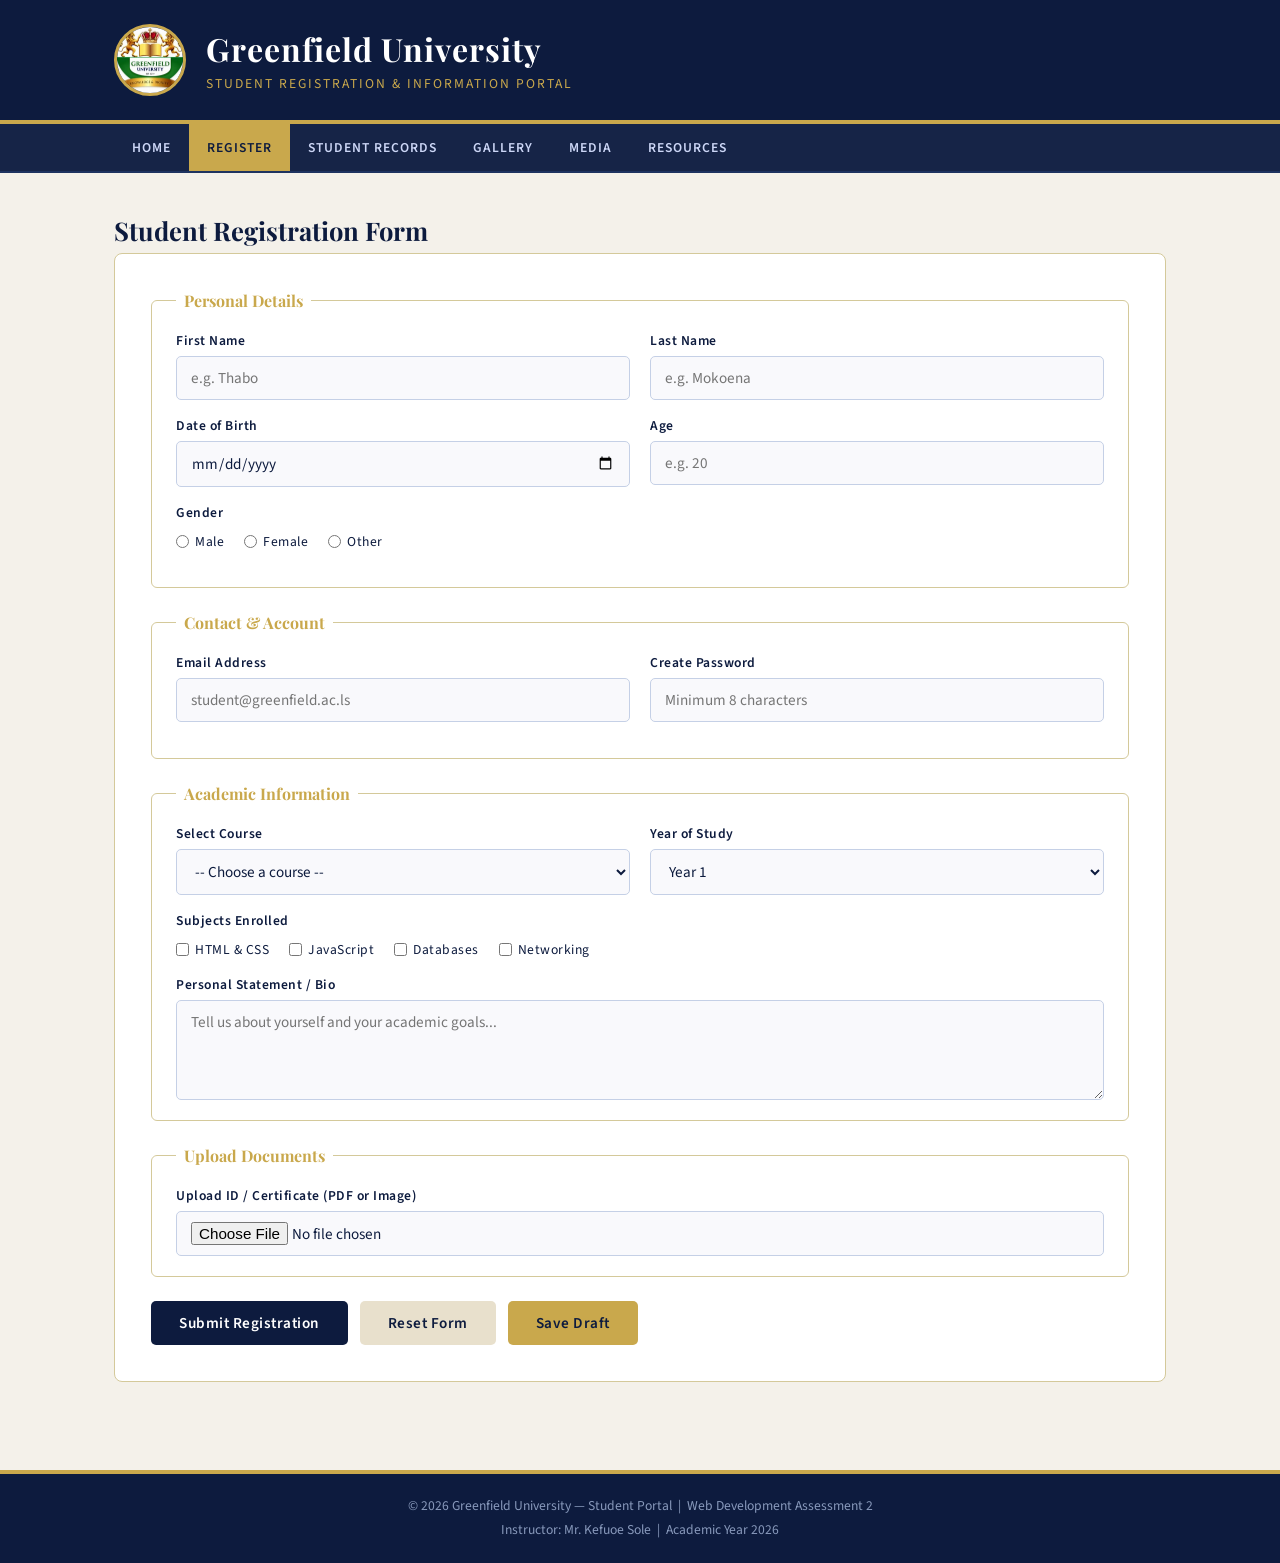
==== pages/register.html @ 241cb066 "jksdvbsd" ====
<!DOCTYPE html>
<html lang="en">
<head>
  <meta charset="UTF-8" />
  <meta name="viewport" content="width=device-width, initial-scale=1.0" />
  <title>Register — Greenfield University Portal</title>
  <!-- Shared stylesheet -->
  <link rel="stylesheet" href="style.css" />
</head>
<body>

  <!-- ===== HEADER ===== -->
  <header>
    <div class="header-inner">
    <img src="../media/logo.jpg" alt="Greenfield University logo" width="72" height="72" />
    <div>
      <h1>Greenfield University</h1>
      <p>Student Registration &amp; Information Portal</p>
    </div>
  </header>

  <!-- ===== NAVIGATION ===== -->
  <nav>
    <div class="nav-inner">
    <a href="../index.html">Home</a>
    <a href="register.html" class="active">Register</a>
    <a href="records.html">Student Records</a>
    <a href="gallery.html">Gallery</a>
    <a href="media.html">Media</a>
    <a href="resources.html">Resources</a>
    </div>
  </nav>

  <!-- ===== MAIN CONTENT ===== -->
  <main>

    <!-- Part A: Form Design -->
    <section id="registration">
      <h2>Student Registration Form</h2>

      <form action="#" method="post" enctype="multipart/form-data">

        <!-- Personal Details fieldset -->
        <fieldset>
          <legend>Personal Details</legend>

          <div class="form-row">
            <div class="form-group">
              <label for="fname">First Name</label>
              <input type="text" id="fname" name="first_name"
                     placeholder="e.g. Thabo" required />
            </div>
            <div class="form-group">
              <label for="lname">Last Name</label>
              <input type="text" id="lname" name="last_name"
                     placeholder="e.g. Mokoena" required />
            </div>
          </div>

          <div class="form-row">
            <div class="form-group">
              <label for="dob">Date of Birth</label>
              <input type="date" id="dob" name="dob" required />
            </div>
            <div class="form-group">
              <label for="age">Age</label>
              <input type="number" id="age" name="age"
                     placeholder="e.g. 20" min="16" max="99" />
            </div>
          </div>

          <div class="form-group" style="margin-bottom:16px;">
            <label>Gender</label>
            <div class="radio-group">
              <label><input type="radio" name="gender" value="male"   /> Male</label>
              <label><input type="radio" name="gender" value="female" /> Female</label>
              <label><input type="radio" name="gender" value="other"  /> Other</label>
            </div>
          </div>

        </fieldset>

        <!-- Contact & Account fieldset -->
        <fieldset>
          <legend>Contact &amp; Account</legend>

          <div class="form-row">
            <div class="form-group">
              <label for="email">Email Address</label>
              <input type="email" id="email" name="email"
                     placeholder="student@greenfield.ac.ls" required />
            </div>
            <div class="form-group">
              <label for="password">Create Password</label>
              <input type="password" id="password" name="password"
                     placeholder="Minimum 8 characters" required />
            </div>
          </div>

        </fieldset>

        <!-- Academic Information fieldset -->
        <fieldset>
          <legend>Academic Information</legend>

          <div class="form-row">
            <div class="form-group">
              <label for="course">Select Course</label>
              <select id="course" name="course" required>
                <option value="">-- Choose a course --</option>
                <option value="web_dev">Web Development</option>
                <option value="cs">Computer Science</option>
                <option value="it">Information Technology</option>
                <option value="data">Data Science</option>
                <option value="cyber">Cybersecurity</option>
              </select>
            </div>
            <div class="form-group">
              <label for="year">Year of Study</label>
              <select id="year" name="year">
                <option value="1">Year 1</option>
                <option value="2">Year 2</option>
                <option value="3">Year 3</option>
                <option value="4">Year 4</option>
              </select>
            </div>
          </div>

          <div class="form-group" style="margin-bottom:16px;">
            <label>Subjects Enrolled</label>
            <div class="check-group">
              <label><input type="checkbox" name="subject" value="html" /> HTML &amp; CSS</label>
              <label><input type="checkbox" name="subject" value="js"   /> JavaScript</label>
              <label><input type="checkbox" name="subject" value="db"   /> Databases</label>
              <label><input type="checkbox" name="subject" value="net"  /> Networking</label>
            </div>
          </div>

          <div class="form-group">
            <label for="bio">Personal Statement / Bio</label>
            <textarea id="bio" name="bio"
              placeholder="Tell us about yourself and your academic goals..."></textarea>
          </div>

        </fieldset>

        <!-- Document Upload fieldset -->
        <fieldset>
          <legend>Upload Documents</legend>
          <div class="form-group">
            <label for="doc">Upload ID / Certificate (PDF or Image)</label>
            <input type="file" id="doc" name="document" accept=".pdf,.jpg,.png" />
          </div>
        </fieldset>

        <!-- Buttons -->
        <div class="btn-row">
          <button type="submit" class="btn btn-submit">Submit Registration</button>
          <button type="reset"  class="btn btn-reset">Reset Form</button>
          <button type="button" class="btn btn-save">Save Draft</button>
        </div>

      </form>
    </section>

  </main>

  <!-- ===== FOOTER ===== -->
  <footer>
    <p>&copy; 2026 Greenfield University — Student Portal &nbsp;|&nbsp; Web Development Assessment 2</p>
    <p>Instructor: Mr. Kefuoe Sole &nbsp;|&nbsp; Academic Year 2026</p>
  </footer>

</body>
</html>
---- pages/style.css ----
/* ================================================
   Greenfield University — Student Portal
   Shared Stylesheet: style.css
   ================================================ */

@import url('https://fonts.googleapis.com/css2?family=Playfair+Display:wght@700&family=Source+Sans+3:wght@300;400;600&display=swap');

/* ---- CSS Variables ---- */
:root {
  --navy:   #0d1b3e;
  --navy2:  #162447;
  --gold:   #c9a84c;
  --light:  #f4f1ea;
  --white:  #ffffff;
  --mid:    #5a6a8a;
  --border: #d4c99a;
  --green:  #155724;
  --green-bg: #d4edda;
  --red:    #721c24;
  --red-bg: #f8d7da;
}

/* ---- Reset ---- */
* {
  box-sizing: border-box;
  margin: 0;
  padding: 0;
}

body {
  font-family: 'Source Sans 3', sans-serif;
  background: var(--light);
  color: var(--navy);
}

/* ================================================
   HEADER
   ================================================ */
header {
  background: var(--navy);
  color: var(--white);
  border-bottom: 4px solid var(--gold);
}

/* Inner wrapper keeps content aligned with main & nav */
header .header-inner {
  max-width: 1100px;
  margin: 0 auto;
  padding: 24px 24px;
  display: flex;
  align-items: center;
  gap: 20px;
}

header img {
  width: 72px;
  height: 72px;
  border-radius: 50%;
  border: 3px solid var(--gold);
  object-fit: cover;
  flex-shrink: 0;
}

header h1 {
  font-family: 'Playfair Display', serif;
  font-size: 2rem;
  letter-spacing: 1px;
  color: var(--white);
}

header p {
  color: var(--gold);
  font-size: 0.85rem;
  letter-spacing: 2px;
  text-transform: uppercase;
  margin-top: 4px;
}

/* ================================================
   NAVIGATION
   ================================================ */
nav {
  background: var(--navy2);
  border-bottom: 2px solid #1e3360;
}

/* Inner wrapper aligns nav links with header & main */
nav .nav-inner {
  max-width: 1100px;
  margin: 0 auto;
  padding: 0 24px;
  display: flex;
  flex-wrap: wrap;
  gap: 0;
}

nav a {
  color: #ccd6f6;
  text-decoration: none;
  padding: 14px 18px;
  font-size: 0.85rem;
  letter-spacing: 1px;
  text-transform: uppercase;
  transition: background 0.2s, color 0.2s;
  display: inline-block;
  font-weight: 600;
}

nav a:hover,
nav a.active {
  background: var(--gold);
  color: var(--navy);
}

/* ================================================
   MAIN CONTENT AREA
   ================================================ */
main {
  max-width: 1100px;
  margin: 0 auto;
  padding: 40px 24px;
}

section {
  margin-bottom: 48px;
}

/* ---- Headings ---- */
h2 {
  font-family: 'Playfair Display', serif;
  font-size: 1.6rem;
  color: var(--navy);
  margin-bottom: 6px;
}

h3 {
  font-size: 1.1rem;
  color: var(--mid);
  font-weight: 600;
  margin-bottom: 16px;
  text-transform: uppercase;
  letter-spacing: 1px;
}

/* ---- Horizontal Rule ---- */
hr {
  border: none;
  border-top: 2px solid var(--gold);
  margin: 36px 0;
}

/* ================================================
   FORM STYLES  (register.html)
   ================================================ */
form {
  background: var(--white);
  border: 1px solid var(--border);
  border-radius: 8px;
  padding: 36px;
}

fieldset {
  border: 1px solid var(--border);
  border-radius: 6px;
  padding: 20px 24px;
  margin-bottom: 24px;
}

legend {
  font-family: 'Playfair Display', serif;
  font-size: 1rem;
  color: var(--gold);
  padding: 0 8px;
  font-weight: 700;
}

.form-row {
  display: grid;
  grid-template-columns: 1fr 1fr;
  gap: 20px;
  margin-bottom: 16px;
}

.form-group {
  display: flex;
  flex-direction: column;
  gap: 6px;
}

label {
  font-size: 0.85rem;
  font-weight: 600;
  color: var(--navy);
  letter-spacing: 0.5px;
}

input[type="text"],
input[type="email"],
input[type="password"],
input[type="number"],
input[type="date"],
input[type="file"],
select,
textarea {
  padding: 10px 14px;
  border: 1px solid #c5d0e6;
  border-radius: 5px;
  font-family: 'Source Sans 3', sans-serif;
  font-size: 0.95rem;
  color: var(--navy);
  background: #f9f9fc;
  transition: border-color 0.2s;
}

input:focus,
select:focus,
textarea:focus {
  outline: none;
  border-color: var(--gold);
  background: var(--white);
}

textarea {
  resize: vertical;
  min-height: 100px;
}

.radio-group,
.check-group {
  display: flex;
  gap: 20px;
  flex-wrap: wrap;
  margin-top: 4px;
}

.radio-group label,
.check-group label {
  display: flex;
  align-items: center;
  gap: 6px;
  font-weight: 400;
  cursor: pointer;
}

.btn-row {
  display: flex;
  gap: 12px;
  margin-top: 24px;
}

.btn {
  padding: 11px 28px;
  border: none;
  border-radius: 5px;
  font-family: 'Source Sans 3', sans-serif;
  font-size: 0.95rem;
  font-weight: 600;
  cursor: pointer;
  letter-spacing: 0.5px;
  transition: opacity 0.2s;
}

.btn-submit { background: var(--navy);  color: var(--white); }
.btn-reset  { background: #e8e0cc;      color: var(--navy);  }
.btn-save   { background: var(--gold);  color: var(--navy);  }
.btn:hover  { opacity: 0.85; }

/* ================================================
   TABLE STYLES  (records.html)
   ================================================ */
.table-wrap {
  overflow-x: auto;
}

table {
  width: 100%;
  border-collapse: collapse;
  background: var(--white);
  border: 2px solid var(--navy);
  font-size: 0.93rem;
}

thead {
  background: var(--navy);
  color: var(--white);
}

thead th {
  padding: 13px 16px;
  text-align: left;
  font-family: 'Playfair Display', serif;
  font-size: 0.95rem;
  border: 1px solid #2a3e6a;
}

tbody tr:nth-child(even) {
  background: #f0ecde;
}

tbody td {
  padding: 11px 16px;
  border: 1px solid var(--border);
  color: var(--navy);
}

.badge {
  display: inline-block;
  padding: 3px 10px;
  border-radius: 12px;
  font-size: 0.78rem;
  font-weight: 700;
  letter-spacing: 0.5px;
}

.badge-active   { background: var(--green-bg); color: var(--green); }
.badge-inactive { background: var(--red-bg);   color: var(--red);   }

/* ================================================
   IMAGE GALLERY  (gallery.html)
   ================================================ */
.image-gallery {
  display: grid;
  grid-template-columns: 1fr 1fr;
  gap: 24px;
}

.image-card {
  background: var(--white);
  border: 1px solid var(--border);
  border-radius: 8px;
  overflow: hidden;
  text-align: center;
}

.image-card img {
  width: 100%;
  height: 260px;
  object-fit: cover;
  display: block;
}

.image-card p {
  padding: 12px;
  font-size: 0.85rem;
  color: var(--mid);
  font-style: italic;
}

/* ================================================
   VIDEO  (media.html)
   ================================================ */
.video-wrap {
  background: var(--navy);
  border: 2px solid var(--border);
  border-radius: 12px;
  padding: 36px 32px;
  text-align: center;
}

.video-wrap video {
  width: 100%;
  max-width: 800px;
  border-radius: 8px;
  border: 3px solid var(--gold);
  display: block;
  margin: 0 auto;
  box-shadow: 0 8px 32px rgba(0,0,0,0.45);
}

.video-fallback {
  display: block;
  padding: 32px;
  color: #ccd6f6;
  font-style: italic;
  background: #162447;
  border-radius: 6px;
  max-width: 800px;
  margin: 0 auto;
}

.video-caption {
  margin-top: 16px;
  color: var(--gold);
  font-size: 0.95rem;
  letter-spacing: 1px;
  text-transform: uppercase;
  font-weight: 600;
}

/* Info text below video wrap */
.video-info {
  margin-top: 24px;
  color: var(--navy);
  font-size: 0.97rem;
  line-height: 1.7;
}

/* ================================================
   IFRAME  (resources.html)
   ================================================ */
.frame-wrap {
  background: var(--white);
  border: 1px solid var(--border);
  border-radius: 8px;
  padding: 16px;
}

iframe {
  width: 100%;
  height: 480px;
  border: 2px solid var(--navy);
  border-radius: 6px;
  display: block;
}

.frame-note {
  margin-top: 10px;
  color: var(--mid);
  font-size: 0.85rem;
  text-align: center;
}

/* ================================================
   HOME PAGE HERO  (index.html)
   ================================================ */
.hero {
  background: var(--navy);
  color: var(--white);
  padding: 60px 48px;
  border-radius: 8px;
  margin-bottom: 40px;
  border-left: 6px solid var(--gold);
}

.hero h2 {
  font-family: 'Playfair Display', serif;
  font-size: 2.2rem;
  color: var(--white);
  margin-bottom: 12px;
}

.hero p {
  font-size: 1.05rem;
  color: #ccd6f6;
  max-width: 600px;
  line-height: 1.7;
}

.cards {
  display: grid;
  grid-template-columns: repeat(3, 1fr);
  gap: 20px;
}

.card {
  background: var(--white);
  border: 1px solid var(--border);
  border-top: 4px solid var(--gold);
  border-radius: 8px;
  padding: 24px;
  text-decoration: none;
  color: var(--navy);
  transition: box-shadow 0.2s, transform 0.2s;
  display: block;
}

.card:hover {
  box-shadow: 0 6px 24px rgba(13,27,62,0.12);
  transform: translateY(-3px);
}

.card h3 {
  font-family: 'Playfair Display', serif;
  font-size: 1.1rem;
  color: var(--navy);
  margin-bottom: 8px;
  text-transform: none;
  letter-spacing: 0;
}

.card p {
  font-size: 0.88rem;
  color: var(--mid);
  line-height: 1.6;
}

/* ================================================
   FOOTER
   ================================================ */
footer {
  background: var(--navy);
  color: #8899bb;
  text-align: center;
  padding: 20px;
  font-size: 0.85rem;
  border-top: 4px solid var(--gold);
  line-height: 1.8;
}

/* ================================================
   RESPONSIVE — TABLET  (max-width: 768px)
   ================================================ */
@media (max-width: 768px) {

  /* --- Header --- */
  header .header-inner {
    padding: 16px;
    gap: 14px;
  }

  header h1 {
    font-size: 1.4rem;
    letter-spacing: 0.5px;
  }

  header p {
    font-size: 0.75rem;
    letter-spacing: 1px;
  }

  header img {
    width: 54px;
    height: 54px;
  }

  /* --- Navigation: wrap links into a tighter grid --- */
  nav .nav-inner {
    padding: 0 8px;
  }

  nav a {
    padding: 11px 12px;
    font-size: 0.78rem;
    letter-spacing: 0.5px;
  }

  /* --- Main padding --- */
  main {
    padding: 24px 16px;
  }

  /* --- Headings --- */
  h2 {
    font-size: 1.35rem;
  }

  h3 {
    font-size: 0.95rem;
  }

  /* --- Form --- */
  form {
    padding: 20px 16px;
  }

  fieldset {
    padding: 16px 14px;
  }

  /* Two-column form rows become single column */
  .form-row {
    grid-template-columns: 1fr;
    gap: 14px;
  }

  /* Buttons stack on small screens */
  .btn-row {
    flex-direction: column;
    gap: 10px;
  }

  .btn {
    width: 100%;
    text-align: center;
    padding: 13px 20px;
  }

  /* --- Table: allow horizontal scroll --- */
  .table-wrap {
    overflow-x: auto;
    -webkit-overflow-scrolling: touch;
  }

  table {
    font-size: 0.82rem;
    min-width: 560px;
  }

  thead th,
  tbody td {
    padding: 9px 10px;
  }

  /* --- Image gallery: single column --- */
  .image-gallery {
    grid-template-columns: 1fr;
    gap: 16px;
  }

  .image-card img {
    height: 200px;
  }

  /* --- Video --- */
  .video-wrap {
    padding: 20px 14px;
  }

  .video-caption {
    font-size: 0.82rem;
  }

  /* --- iFrame: shorter height on tablet --- */
  iframe {
    height: 340px;
  }

  /* --- Hero section --- */
  .hero {
    padding: 36px 20px;
  }

  .hero h2 {
    font-size: 1.6rem;
  }

  .hero p {
    font-size: 0.95rem;
  }

  /* --- Cards: two columns on tablet --- */
  .cards {
    grid-template-columns: 1fr 1fr;
    gap: 14px;
  }

  /* --- Footer --- */
  footer {
    font-size: 0.78rem;
    padding: 16px 12px;
  }
}

/* ================================================
   RESPONSIVE — MOBILE  (max-width: 480px)
   ================================================ */
@media (max-width: 480px) {

  /* --- Header: stack logo above text on very small screens --- */
  header .header-inner {
    flex-direction: column;
    align-items: flex-start;
    padding: 14px 14px;
    gap: 10px;
  }

  header h1 {
    font-size: 1.2rem;
  }

  header p {
    font-size: 0.7rem;
  }

  header img {
    width: 48px;
    height: 48px;
  }

  /* --- Navigation: all links same width, wrap to new rows --- */
  nav .nav-inner {
    padding: 0;
  }

  nav a {
    flex: 1 1 33%;
    text-align: center;
    padding: 10px 6px;
    font-size: 0.72rem;
    letter-spacing: 0;
    border-bottom: 1px solid #1e3360;
  }

  /* --- Main --- */
  main {
    padding: 18px 12px;
  }

  h2 {
    font-size: 1.2rem;
  }

  h3 {
    font-size: 0.88rem;
  }

  /* --- Form fields full width, larger touch targets --- */
  input[type="text"],
  input[type="email"],
  input[type="password"],
  input[type="number"],
  input[type="date"],
  input[type="file"],
  select,
  textarea {
    font-size: 1rem;
    padding: 12px 12px;
  }

  /* --- Radio and checkbox labels wrap nicely --- */
  .radio-group,
  .check-group {
    flex-direction: column;
    gap: 10px;
  }

  /* --- Table font smaller, still scrollable --- */
  table {
    font-size: 0.78rem;
    min-width: 480px;
  }

  /* --- Image card: full width, shorter image --- */
  .image-card img {
    height: 170px;
  }

  /* --- Video wrap tighter --- */
  .video-wrap {
    padding: 14px 10px;
    border-radius: 8px;
  }

  /* --- iFrame: shorter on mobile --- */
  iframe {
    height: 260px;
  }

  /* --- Hero --- */
  .hero {
    padding: 24px 14px;
    border-left-width: 4px;
  }

  .hero h2 {
    font-size: 1.3rem;
  }

  .hero p {
    font-size: 0.9rem;
  }

  /* --- Cards: single column on mobile --- */
  .cards {
    grid-template-columns: 1fr;
    gap: 12px;
  }

  .card {
    padding: 18px 16px;
  }

  /* --- HR spacing --- */
  hr {
    margin: 24px 0;
  }

  /* --- Footer stacked --- */
  footer {
    font-size: 0.75rem;
    padding: 14px 10px;
    line-height: 2;
  }
}
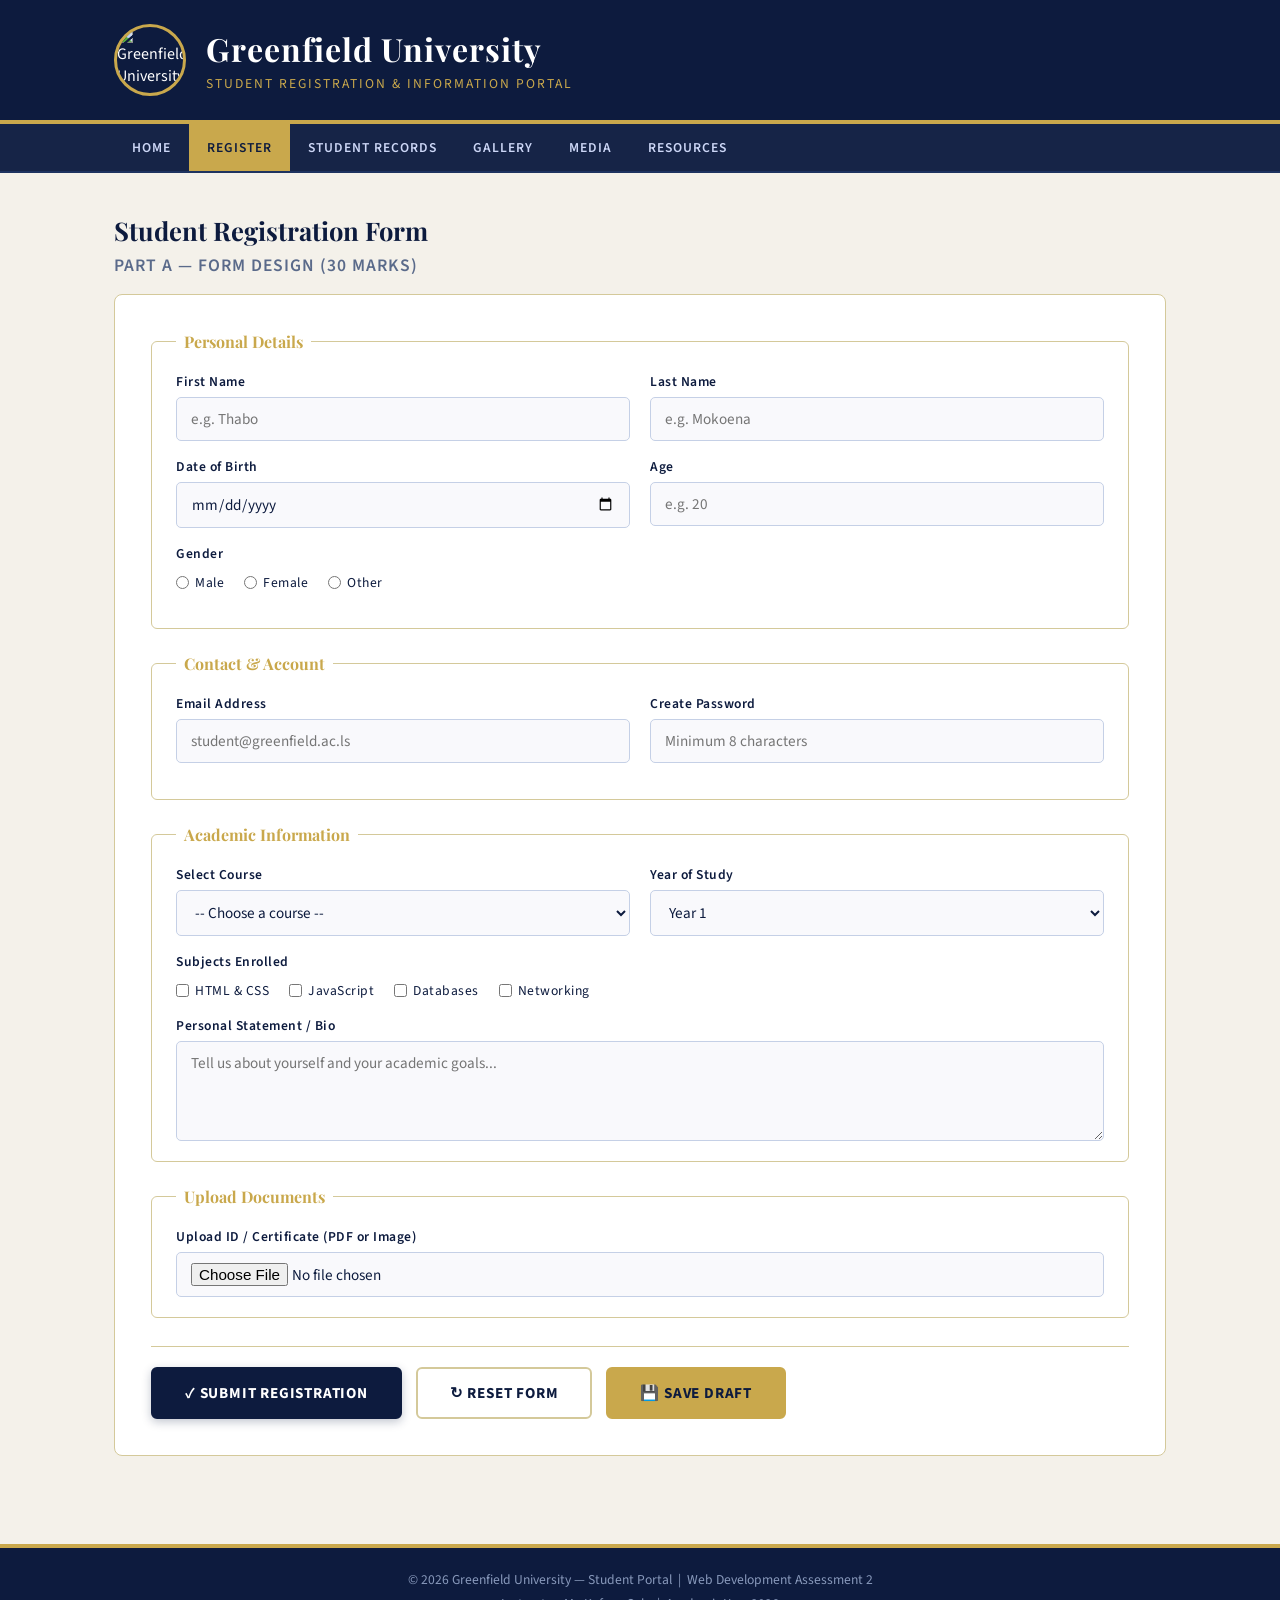
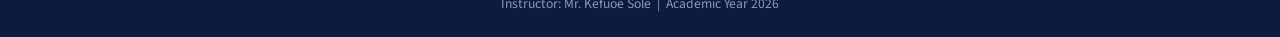
==== commit b1d6de29: "hcjc" ====
--- a/pages/register.html
+++ b/pages/register.html
@@ -12,22 +12,23 @@
   <!-- ===== HEADER ===== -->
   <header>
     <div class="header-inner">
-    <img src="../media/logo.jpg" alt="Greenfield University logo" width="72" height="72" />
-    <div>
-      <h1>Greenfield University</h1>
-      <p>Student Registration &amp; Information Portal</p>
+      <img src="logo.jpg" alt="Greenfield University logo" width="72" height="72" />
+      <div>
+        <h1>Greenfield University</h1>
+        <p>Student Registration &amp; Information Portal</p>
+      </div>
     </div>
   </header>
 
   <!-- ===== NAVIGATION ===== -->
   <nav>
     <div class="nav-inner">
-    <a href="../index.html">Home</a>
-    <a href="register.html" class="active">Register</a>
-    <a href="records.html">Student Records</a>
-    <a href="gallery.html">Gallery</a>
-    <a href="media.html">Media</a>
-    <a href="resources.html">Resources</a>
+      <a href="index.html">Home</a>
+      <a href="register.html" class="active">Register</a>
+      <a href="records.html">Student Records</a>
+      <a href="gallery.html">Gallery</a>
+      <a href="media.html">Media</a>
+      <a href="resources.html">Resources</a>
     </div>
   </nav>
 
@@ -37,6 +38,7 @@
     <!-- Part A: Form Design -->
     <section id="registration">
       <h2>Student Registration Form</h2>
+      <h3>Part A — Form Design (30 Marks)</h3>
 
       <form action="#" method="post" enctype="multipart/form-data">
 
@@ -155,9 +157,9 @@
 
         <!-- Buttons -->
         <div class="btn-row">
-          <button type="submit" class="btn btn-submit">Submit Registration</button>
-          <button type="reset"  class="btn btn-reset">Reset Form</button>
-          <button type="button" class="btn btn-save">Save Draft</button>
+          <button type="submit" class="btn btn-submit">&#10003; Submit Registration</button>
+          <button type="reset"  class="btn btn-reset">&#8635; Reset Form</button>
+          <button type="button" class="btn btn-save">&#128190; Save Draft</button>
         </div>
 
       </form>
--- a/pages/style.css
+++ b/pages/style.css
@@ -244,26 +244,74 @@
 
 .btn-row {
   display: flex;
-  gap: 12px;
-  margin-top: 24px;
+  flex-wrap: wrap;
+  gap: 14px;
+  margin-top: 28px;
+  padding-top: 20px;
+  border-top: 1px solid var(--border);
 }
 
 .btn {
-  padding: 11px 28px;
-  border: none;
-  border-radius: 5px;
+  padding: 13px 32px;
+  border: 2px solid transparent;
+  border-radius: 6px;
   font-family: 'Source Sans 3', sans-serif;
   font-size: 0.95rem;
-  font-weight: 600;
+  font-weight: 700;
   cursor: pointer;
-  letter-spacing: 0.5px;
-  transition: opacity 0.2s;
-}
-
-.btn-submit { background: var(--navy);  color: var(--white); }
-.btn-reset  { background: #e8e0cc;      color: var(--navy);  }
-.btn-save   { background: var(--gold);  color: var(--navy);  }
-.btn:hover  { opacity: 0.85; }
+  letter-spacing: 0.8px;
+  text-transform: uppercase;
+  transition: background 0.2s, color 0.2s, border-color 0.2s, box-shadow 0.2s, transform 0.1s;
+  display: inline-flex;
+  align-items: center;
+  gap: 8px;
+}
+
+/* Submit — solid navy, gold border on hover */
+.btn-submit {
+  background: var(--navy);
+  color: var(--white);
+  border-color: var(--navy);
+  box-shadow: 0 3px 10px rgba(13,27,62,0.25);
+}
+
+.btn-submit:hover {
+  background: #1a2f6e;
+  border-color: var(--gold);
+  box-shadow: 0 5px 16px rgba(13,27,62,0.35);
+  transform: translateY(-1px);
+}
+
+.btn-submit:active {
+  transform: translateY(0);
+  box-shadow: none;
+}
+
+/* Reset — outlined style */
+.btn-reset {
+  background: transparent;
+  color: var(--navy);
+  border-color: var(--border);
+}
+
+.btn-reset:hover {
+  background: #ede8d8;
+  border-color: var(--mid);
+}
+
+/* Save Draft — gold accent */
+.btn-save {
+  background: var(--gold);
+  color: var(--navy);
+  border-color: var(--gold);
+}
+
+.btn-save:hover {
+  background: #b8933e;
+  border-color: #b8933e;
+  color: var(--white);
+  transform: translateY(-1px);
+}
 
 /* ================================================
    TABLE STYLES  (records.html)
@@ -571,8 +619,8 @@
 
   .btn {
     width: 100%;
-    text-align: center;
-    padding: 13px 20px;
+    justify-content: center;
+    padding: 14px 20px;
   }
 
   /* --- Table: allow horizontal scroll --- */
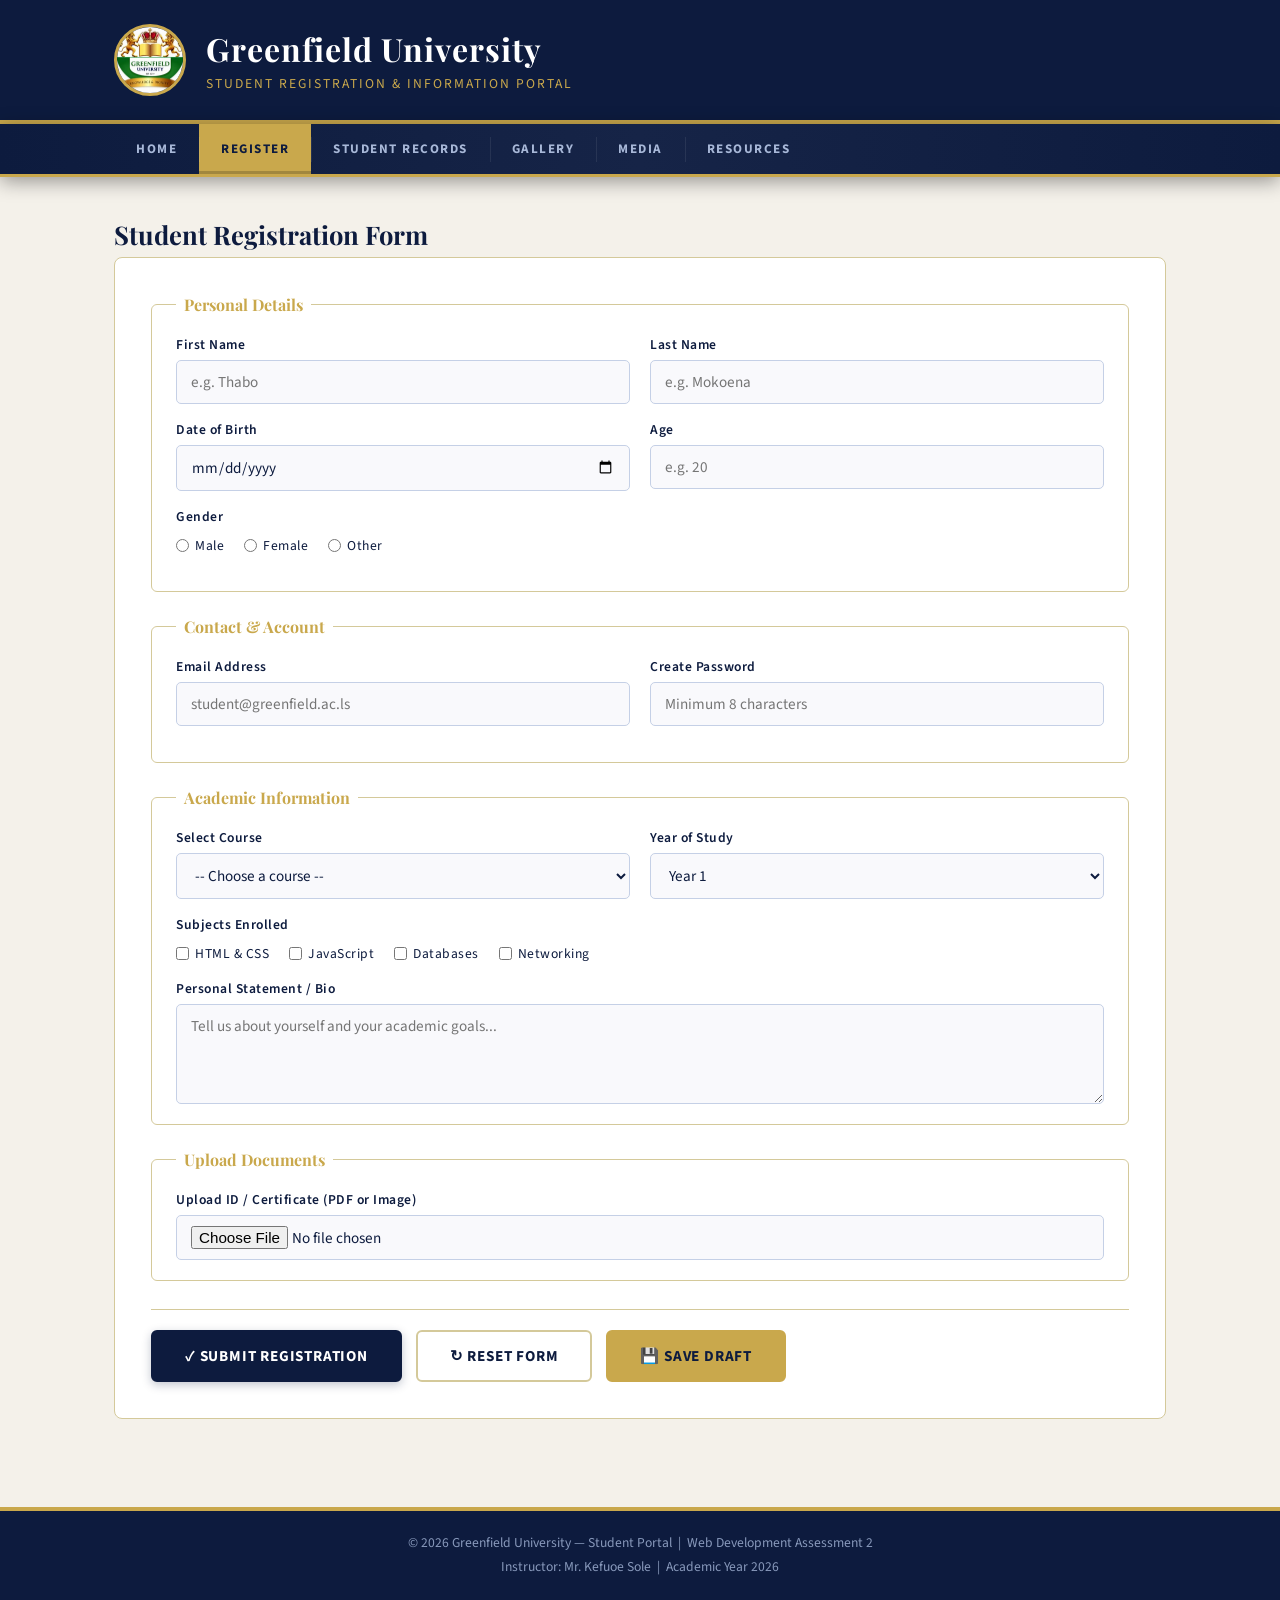
==== commit 44c7adf7: "hkcdv" ====
--- a/pages/register.html
+++ b/pages/register.html
@@ -12,7 +12,7 @@
   <!-- ===== HEADER ===== -->
   <header>
     <div class="header-inner">
-      <img src="logo.jpg" alt="Greenfield University logo" width="72" height="72" />
+      <img src="../media/logo.jpg" alt="Greenfield University logo" width="72" height="72" />
       <div>
         <h1>Greenfield University</h1>
         <p>Student Registration &amp; Information Portal</p>
@@ -23,7 +23,7 @@
   <!-- ===== NAVIGATION ===== -->
   <nav>
     <div class="nav-inner">
-      <a href="index.html">Home</a>
+      <a href="../index.html">Home</a>
       <a href="register.html" class="active">Register</a>
       <a href="records.html">Student Records</a>
       <a href="gallery.html">Gallery</a>
@@ -38,7 +38,6 @@
     <!-- Part A: Form Design -->
     <section id="registration">
       <h2>Student Registration Form</h2>
-      <h3>Part A — Form Design (30 Marks)</h3>
 
       <form action="#" method="post" enctype="multipart/form-data">
 
--- a/pages/style.css
+++ b/pages/style.css
@@ -80,8 +80,12 @@
    NAVIGATION
    ================================================ */
 nav {
-  background: var(--navy2);
-  border-bottom: 2px solid #1e3360;
+  background: linear-gradient(90deg, #0d1b3e 0%, #162447 50%, #0d1b3e 100%);
+  border-bottom: 3px solid var(--gold);
+  position: sticky;
+  top: 0;
+  z-index: 100;
+  box-shadow: 0 4px 20px rgba(0, 0, 0, 0.4);
 }
 
 /* Inner wrapper aligns nav links with header & main */
@@ -92,24 +96,79 @@
   display: flex;
   flex-wrap: wrap;
   gap: 0;
-}
-
+  align-items: stretch;
+}
+
+/* Each nav link */
 nav a {
-  color: #ccd6f6;
+  color: #a8b8d8;
   text-decoration: none;
-  padding: 14px 18px;
-  font-size: 0.85rem;
-  letter-spacing: 1px;
+  padding: 16px 22px;
+  font-size: 0.82rem;
+  letter-spacing: 1.5px;
   text-transform: uppercase;
-  transition: background 0.2s, color 0.2s;
-  display: inline-block;
-  font-weight: 600;
-}
-
-nav a:hover,
+  font-weight: 700;
+  display: inline-flex;
+  align-items: center;
+  gap: 7px;
+  position: relative;
+  transition: color 0.25s;
+}
+
+/* Animated gold underline bar on hover */
+nav a::after {
+  content: '';
+  position: absolute;
+  bottom: 0;
+  left: 50%;
+  transform: translateX(-50%) scaleX(0);
+  width: 80%;
+  height: 3px;
+  background: var(--gold);
+  border-radius: 3px 3px 0 0;
+  transition: transform 0.25s ease;
+}
+
+nav a:hover {
+  color: var(--white);
+}
+
+nav a:hover::after {
+  transform: translateX(-50%) scaleX(1);
+}
+
+/* Active link — gold pill style */
 nav a.active {
+  color: var(--navy);
   background: var(--gold);
-  color: var(--navy);
+  border-radius: 0;
+  box-shadow: inset 0 -3px 0 rgba(0,0,0,0.2);
+}
+
+nav a.active::after {
+  display: none;
+}
+
+/* Thin vertical divider between links */
+nav a + a::before {
+  content: '';
+  position: absolute;
+  left: 0;
+  top: 25%;
+  height: 50%;
+  width: 1px;
+  background: rgba(255, 255, 255, 0.08);
+}
+
+/* Glow pulse on the active link */
+@keyframes gold-pulse {
+  0%   { box-shadow: inset 0 -3px 0 rgba(0,0,0,0.2), 0 0 0 0 rgba(201,168,76,0.0); }
+  50%  { box-shadow: inset 0 -3px 0 rgba(0,0,0,0.2), 0 0 12px 3px rgba(201,168,76,0.25); }
+  100% { box-shadow: inset 0 -3px 0 rgba(0,0,0,0.2), 0 0 0 0 rgba(201,168,76,0.0); }
+}
+
+nav a.active {
+  animation: gold-pulse 2.8s ease-in-out infinite;
 }
 
 /* ================================================
@@ -722,11 +781,25 @@
 
   nav a {
     flex: 1 1 33%;
+    justify-content: center;
     text-align: center;
-    padding: 10px 6px;
+    padding: 12px 6px;
     font-size: 0.72rem;
-    letter-spacing: 0;
+    letter-spacing: 0.5px;
     border-bottom: 1px solid #1e3360;
+  }
+
+  /* Hide the divider lines on mobile — borders handle separation */
+  nav a + a::before {
+    display: none;
+  }
+
+  nav a::after {
+    display: none;
+  }
+
+  nav a.active {
+    animation: none;
   }
 
   /* --- Main --- */
